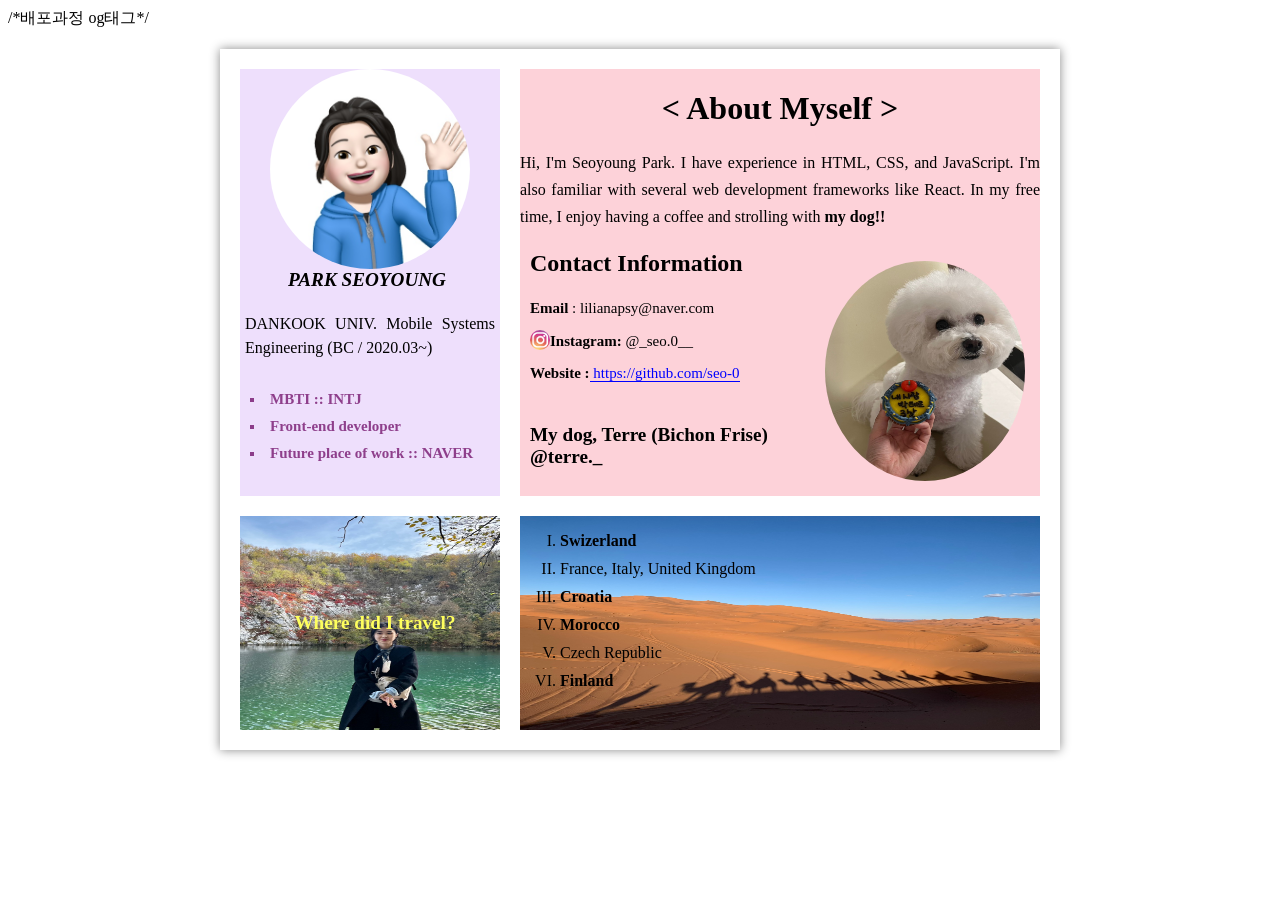
==== 박서영/week2/index.html @ f1c6ae5f "html/css project" ====
<html lang="en">
<head>
    <meta charset="UTF-8">
    <meta http-equiv="X-UA-Compatible" content="IE=edge">
    <meta name="viewport" content="width=device-width, initial-scale=1.0">
    <title>MyProfile</title>
    <link rel="stylesheet" href="./MyProfile.css">
    
    <meta property="og:title" content="Seoyoung Profile">
    <meta property="og:description" content="My Profile page by using HTML/CSS">
    <meta property="og:title" content="KakaoTalk_20230429_234105338.jpg"> /*배포과정 og태그*/
</head>
<body>
    <div class="container">

      <div class="item1">
        <img src="KakaoTalk_20230429_234105338.jpg" alt="My Profile Picture">
        <span>PARK SEOYOUNG</span> 
        <p>DANKOOK UNIV. Mobile Systems Engineering (BC / 2020.03~)</p>
       
        <ul>
            <li>MBTI :: INTJ </li>
            <li>Front-end developer</li>
            <li>Future place of work :: NAVER</li>
       </ul>

    </div>

      <div class="item2">
        <h1> < About Myself > </h1>
        <p>Hi, I'm Seoyoung Park. I have experience in HTML, CSS, and JavaScript. I'm also familiar with several web development frameworks like React. In my free time, I enjoy having a coffee and strolling with <strong>my dog!!</strong> </p>
        <img src="./terre.jpg" alt="mydogphoto" style="float: right; width: 200px; height: 220px; padding-right: 20px; padding: 15px; ">
        <h2>Contact Information</h2>
        <ul>
            <li><strong>Email</strong> : lilianapsy@naver.com</li>
            <li><img src="instalogo.png" alt="instagram" style="float: left; width:20px; height:20px; "><strong> Instagram: </strong>@_seo.0__</li>
            <li><strong>Website :</strong><a href="https://github.com/seo-0"> https://github.com/seo-0</a></li>
        </ul>
        <h3>My dog, Terre (Bichon Frise) @terre._</h3>        
      </div>

    <div class="item3">
        <style>
            .item3{
                background-image: url("croatia.jpg");
                background-size: 100% 100%;
                /* background-position: 10px 0px; */
                background-repeat: no-repeat;
            }
        </style>
        <h3>Where did I travel?</h3>
    </div>

    <div class="item4"> 
        <ol type="I">
            <li><strong>Swizerland</strong></li>
            <li>France, Italy, United Kingdom</li>
            <li><strong>Croatia</strong></li>
            <li><strong>Morocco</strong></li>
            <li>Czech Republic</li>
            <li><strong>Finland</strong></li>
        </ol>
    </div>

    </div>
</body>
</html>
---- 박서영/week2/MyProfile.css ----
.container {
    display: grid;
    grid-template-columns: 1fr 2fr;
    grid-template-rows: 2fr 1fr;
    grid-gap: 20px;
    margin: 20px auto;
    max-width: 800px;
    background-color: #ffffff;
    box-shadow: 0px 0px 10px #888888;
    padding: 20px;
  }
  
  .item1 {
    background-color: #eedffc;
    grid-column: 1 / span 1;
  }
  
  .item2 {
    background-color: rgb(253, 210, 217);
    grid-column: 2 / span 1;
  }

  img {
    display: block;
    margin: 0 auto;
    max-width: 200px;
    border-radius: 50%;
  }
  
  span{
    font-size: larger;
    text-align: center;
    margin-left: 48px;
  }
  
  h1 {
    text-align: center;
  }
  
  h2 {
    margin-top: 20px;
    margin-bottom: 10px;
    font-size: 24px;
    font-weight: bold;
    padding-left: 10px;
  }
  h3{
    padding-left: 10px;
    font-size: larger;
    color: rgb(254, 254, 94);
    border-color: #0000ff;
  }
.item2 > h3{
    color: black;
    padding-left: 10px;

}

  span{
    font-style: italic;
    font-weight: bold;
  }
  .item1 > p{
    text-align: justify;
    line-height: 1.5;
    padding: 5px;
  }

  .item1 >ul{
    text-align: justify;
    font-size: 15px;
    font-weight: bold;
    color: #6a0462bb;
    list-style-type: square;
    list-style-position: inside;
    padding: 10px;
}

  p {
    text-align: justify;
    line-height: 1.7;
  }
  ul {
    list-style: none;
    margin: 0;
    padding: 10px;
  }
  
  li {
    margin-bottom: 10px;
  }
  
  .item2> ul{
    font-size: 15px;
    line-height: 1.5;
  }
  a {
    color: #0000ff;
    text-decoration: none;
    border-bottom: 1px solid #0000ff;
  }
  
  a:hover {
    background-color: #0000ff;
    color: #ffffff;
    
}
  .item3{
    display: grid;
    grid-column: 1 /span 1 ;
    background-color: rgb(43, 189, 141);
    justify-content: center;
    align-items: center;
  }
  .item4{
    grid-column: 2 /span 1;
    grid-row: 2 / span 1;
    background-color: rgb(255, 255, 136);
    background-image: url("사하라사막.jpg");
    background-size: cover;
    background-size: 100% 100%;
  }
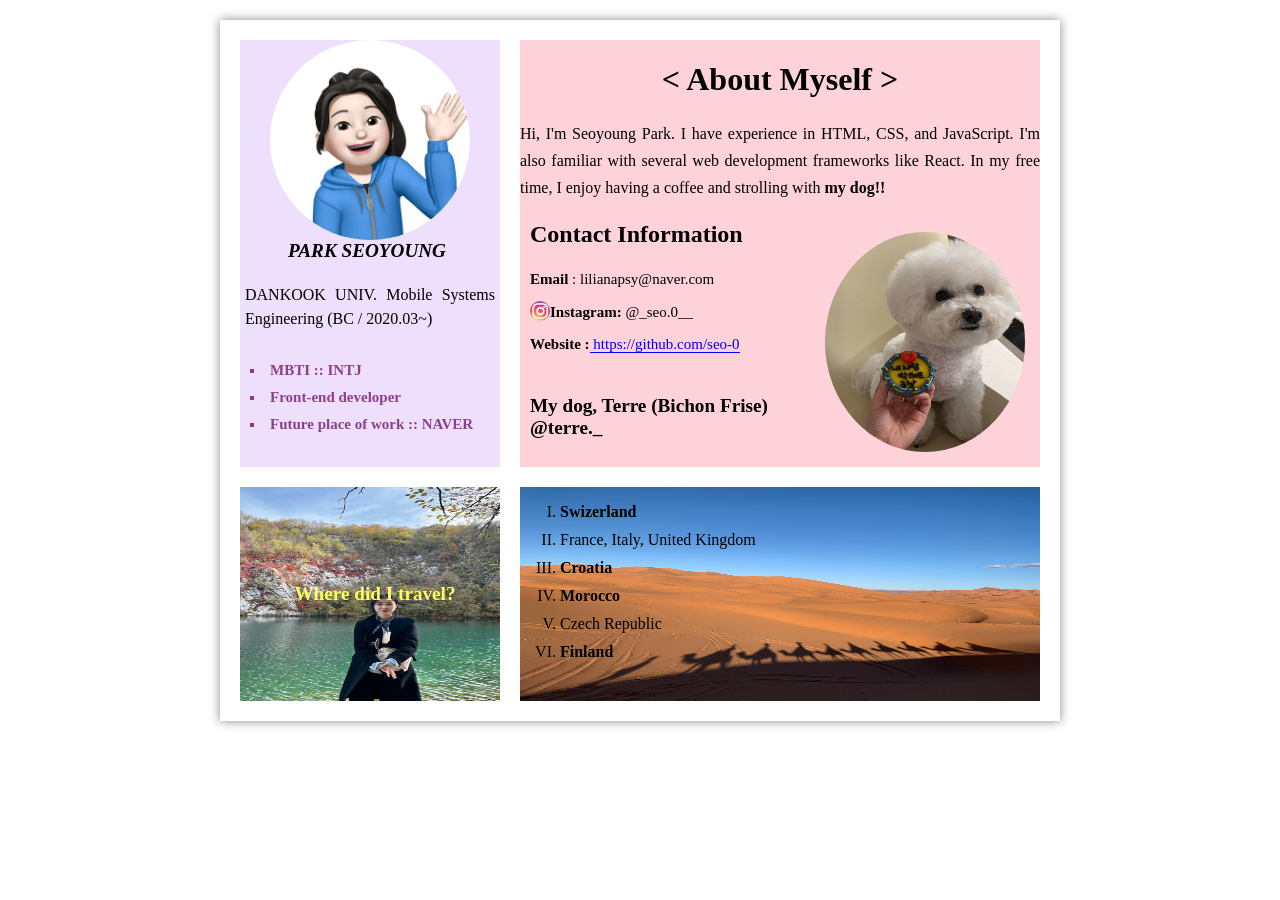
==== commit 81a73313: "html/css project" ====
--- a/박서영/week2/index.html
+++ b/박서영/week2/index.html
@@ -5,10 +5,10 @@
     <meta name="viewport" content="width=device-width, initial-scale=1.0">
     <title>MyProfile</title>
     <link rel="stylesheet" href="./MyProfile.css">
-    
-    <meta property="og:title" content="Seoyoung Profile">
-    <meta property="og:description" content="My Profile page by using HTML/CSS">
-    <meta property="og:title" content="KakaoTalk_20230429_234105338.jpg"> /*배포과정 og태그*/
+    <!-- og tag 정의 -->
+    <meta property="og:title" content="Seoyoung Profile"/> <!-- 카드에 표시하고 싶은 제목 -->
+    <meta property="og:description" content="My Profile page by using HTML/CSS"/>
+    <meta property="og:image" content="C:\Users\user\Desktop\멋쟁이사자처럼\LIKELION_FRONTEND\homework\박서영\week2\KakaoTalk_20230429_234105338"/> <!--배포과정og태그-->
 </head>
 <body>
     <div class="container">
